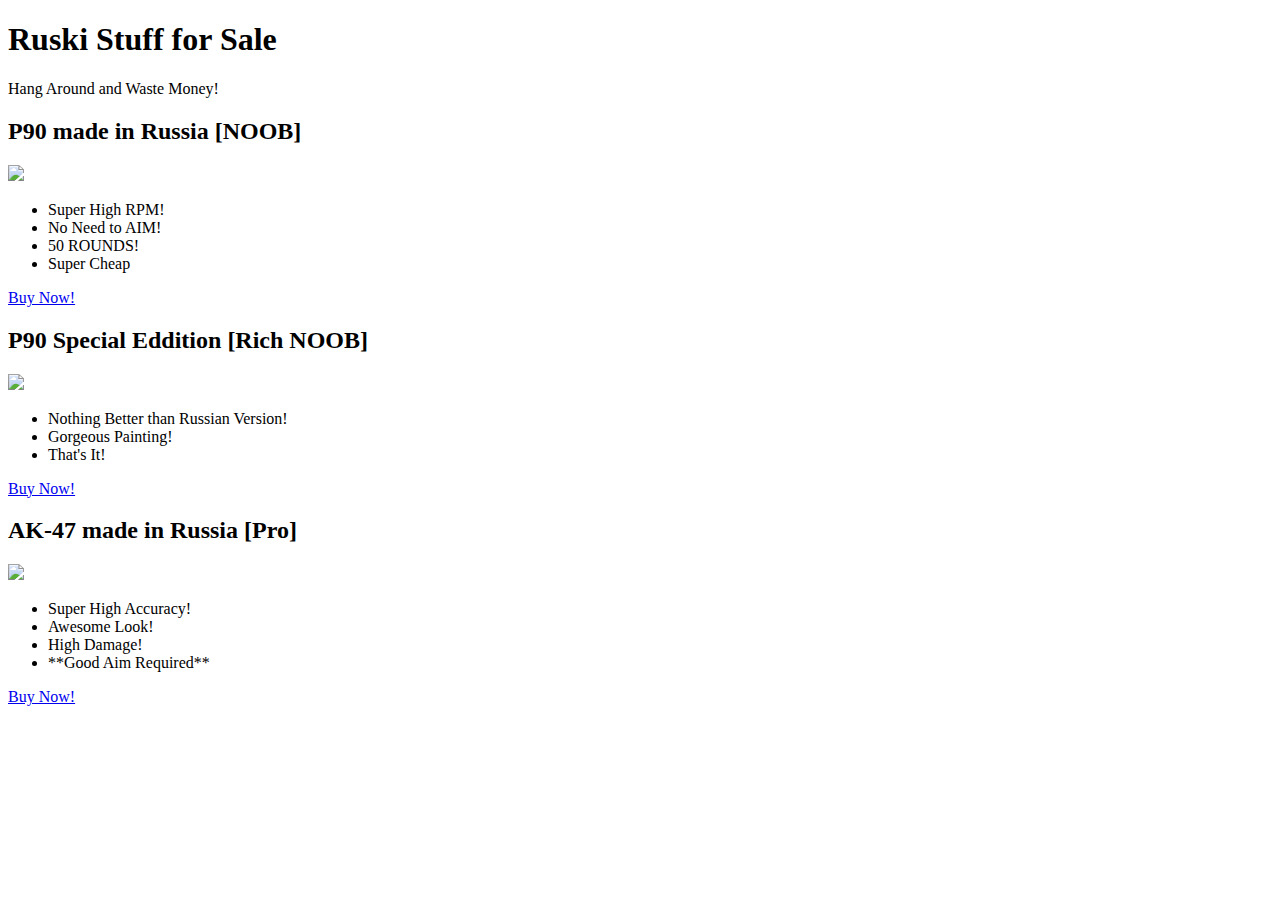
==== catalog.html @ c01d86b2 "started final project" ====
<!doctype html>
<html>
	<head>
		<title>Ruski Stuff for Sale</title>
		<meta charset="utf-8">
		<link rel="stylesheet" href="catalog.css" type="text/css">
	</head>
	<body>
		<header>
			<h1>Ruski Stuff for Sale</h1>
			<p>Hang Around and Waste Money!</p>
		</header>
		<main>
			<article>
				<h2>P90 made in Russia [NOOB]</h2>
				<img src="https://csgostash.com/img/skins/512x384/skin_423.png">
				<ul>
					<li>Super High RPM!</li>
					<li>No Need to AIM!</li>
					<li>50 ROUNDS!</li>
					<li>Super Cheap</li>
				</ul>
				<a href="http://cmis-hsteacher/~michael2643/placeholder.html" target="_blank">Buy Now!</a>
			</article>
			<article>
				<h2>P90 Special Eddition [Rich NOOB]</h2>
				<img src="https://csgostash.com/img/skins/512x384/skin_406.png">
				<ul>
					<li>Nothing Better than Russian Version!</li>
					<li>Gorgeous Painting!</li>
					<li>That's It!</li>
				</ul>
				<a href="http://cmis-hsteacher/~michael2643/placeholder.html" target="_blank">Buy Now!</a>
			</article>
			<article>
				<h2>AK-47 made in Russia [Pro]</h2>
				<img src="https://csgostash.com/img/skins/512x384/skin_421.png">
				<ul>
					<li>Super High Accuracy!</li>
					<li>Awesome Look!</li>
					<li>High Damage!</li>
					<li>**Good Aim Required**</li>
				</ul>
				<a href="http://cmis-hsteacher/~michael2643/placeholder.html" target="_blank">Buy Now!</a>
			</article>
		</main>
	</body>
</html>
---- catalog.css ----
html {
	background-color: #266
	margin-left: 100px;
	margin-right: 100px;
}
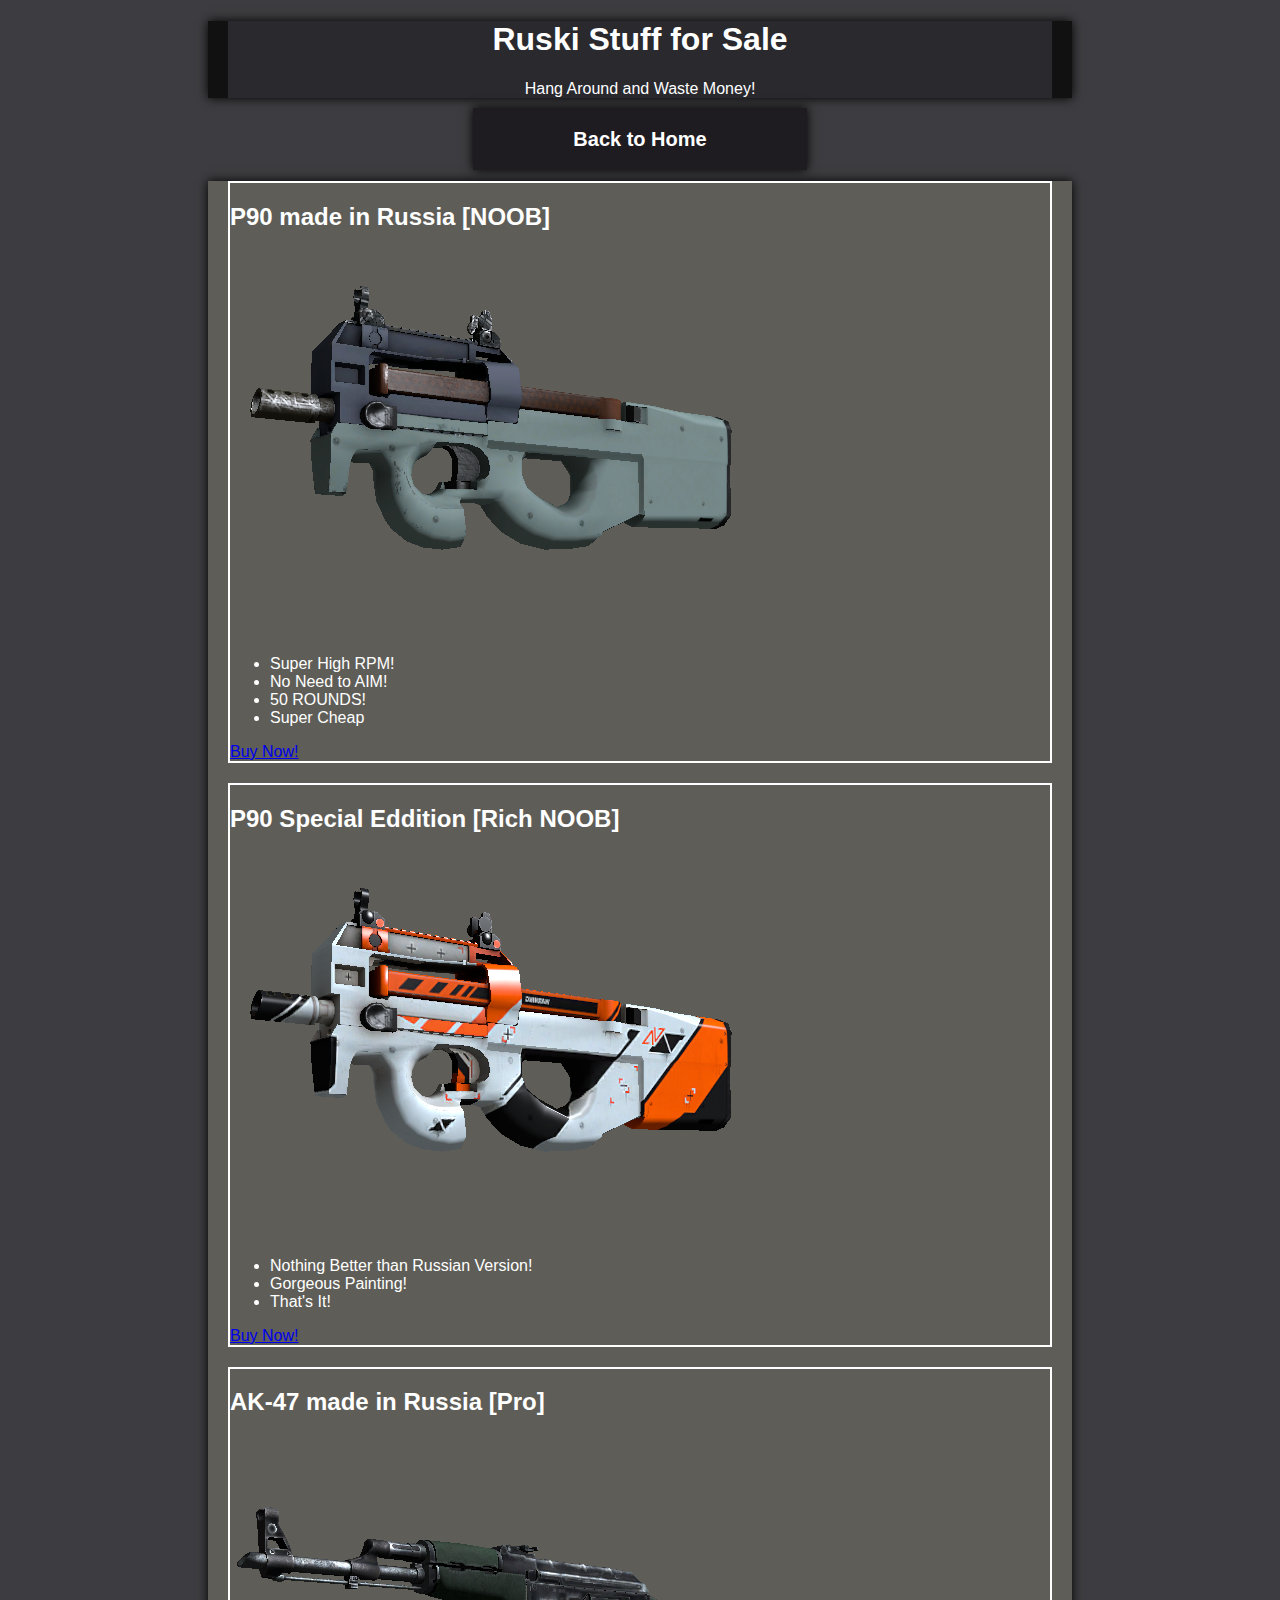
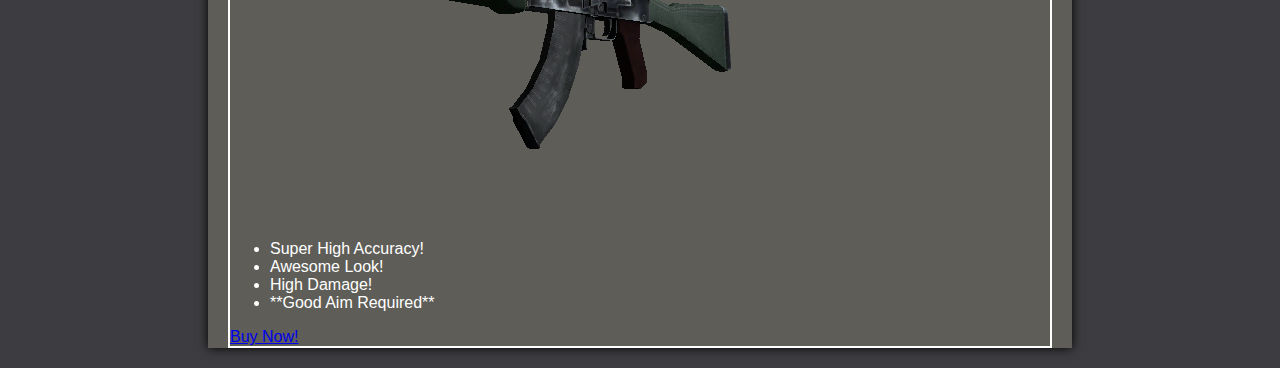
==== commit 0ece1243: "edited stuff" ====
--- a/catalog.html
+++ b/catalog.html
@@ -10,10 +10,13 @@
 			<h1>Ruski Stuff for Sale</h1>
 			<p>Hang Around and Waste Money!</p>
 		</header>
+		<nav>
+			<a href="http://cmis-hsteacher/~michael2643/index.html">Back to Home</a>
+		</nav>
 		<main>
 			<article>
 				<h2>P90 made in Russia [NOOB]</h2>
-				<img src="https://csgostash.com/img/skins/512x384/skin_423.png">
+				<img src="p90.png" alt="normal p90">
 				<ul>
 					<li>Super High RPM!</li>
 					<li>No Need to AIM!</li>
@@ -24,7 +27,7 @@
 			</article>
 			<article>
 				<h2>P90 Special Eddition [Rich NOOB]</h2>
-				<img src="https://csgostash.com/img/skins/512x384/skin_406.png">
+				<img src="p90_special.png" alt="special p90">
 				<ul>
 					<li>Nothing Better than Russian Version!</li>
 					<li>Gorgeous Painting!</li>
@@ -34,7 +37,7 @@
 			</article>
 			<article>
 				<h2>AK-47 made in Russia [Pro]</h2>
-				<img src="https://csgostash.com/img/skins/512x384/skin_421.png">
+				<img src="ak-47.png" alt="normal ak-47">
 				<ul>
 					<li>Super High Accuracy!</li>
 					<li>Awesome Look!</li>
--- a/catalog.css
+++ b/catalog.css
@@ -1,5 +1,43 @@
 html {
-	background-color: #266
-	margin-left: 100px;
-	margin-right: 100px;
+	background-color: #3D3D41;
+	margin-left: 200px;
+	margin-right: 200px;
+	font-family: arial;
+	color: white;
 }
+
+header {
+	background-color: #29292E;
+	border-left: 20px solid #111;
+	border-right: 20px solid #111;
+	color: white;
+	text-align: center;
+	box-shadow: 0px 0px 10px black;
+}
+
+nav {
+	margin-top: 30px;
+	margin-bottom: 30px;
+	text-align: center;
+}
+
+nav a:link, a:visited {
+	padding: 20px 100px;
+	background-color: #1E1C21;
+	color: white;
+	text-decoration: none;
+	font-weight: bold;
+	font-size: 20px;
+	box-shadow: 0px 0px 10px black;
+}
+
+main {
+	background-color: #5E5D57;
+	box-shadow: 0px 0px 10px black;
+}
+
+article {
+	border: 2px solid white;
+	margin: 20px;
+}
+	
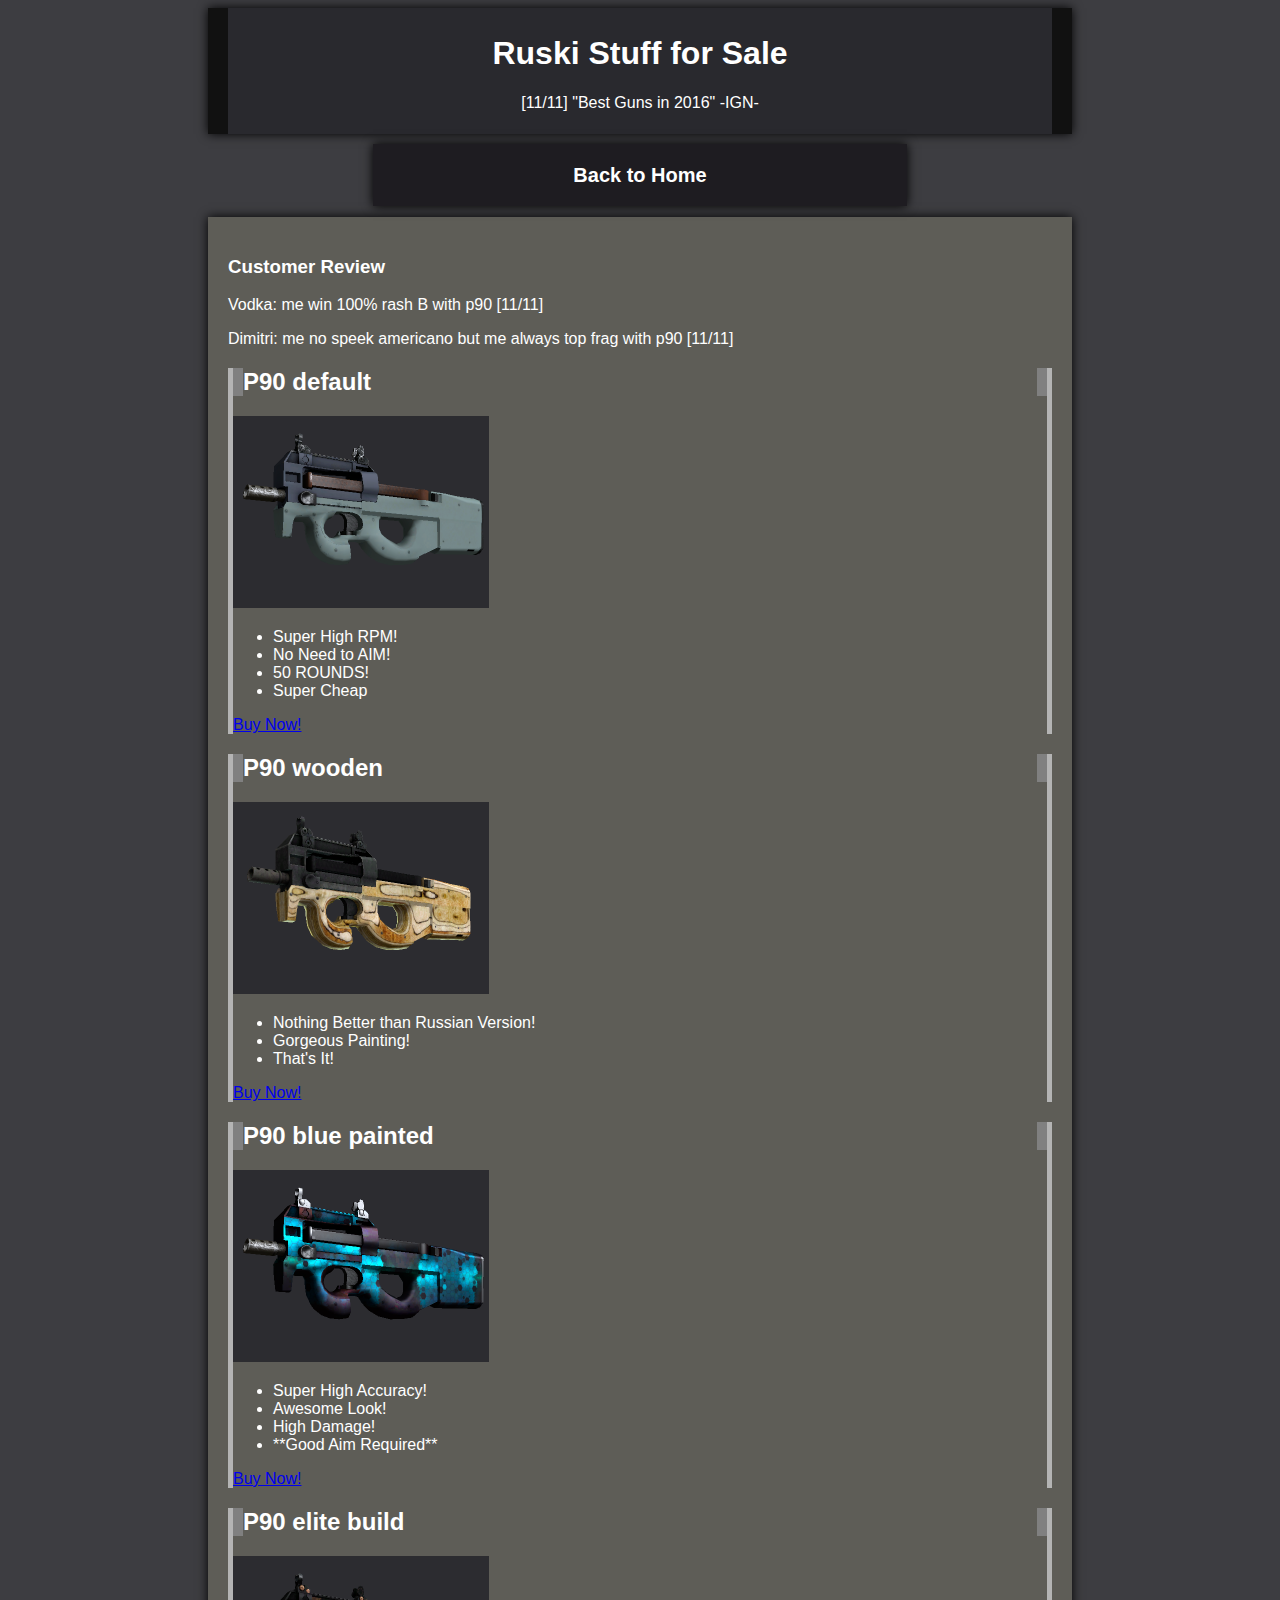
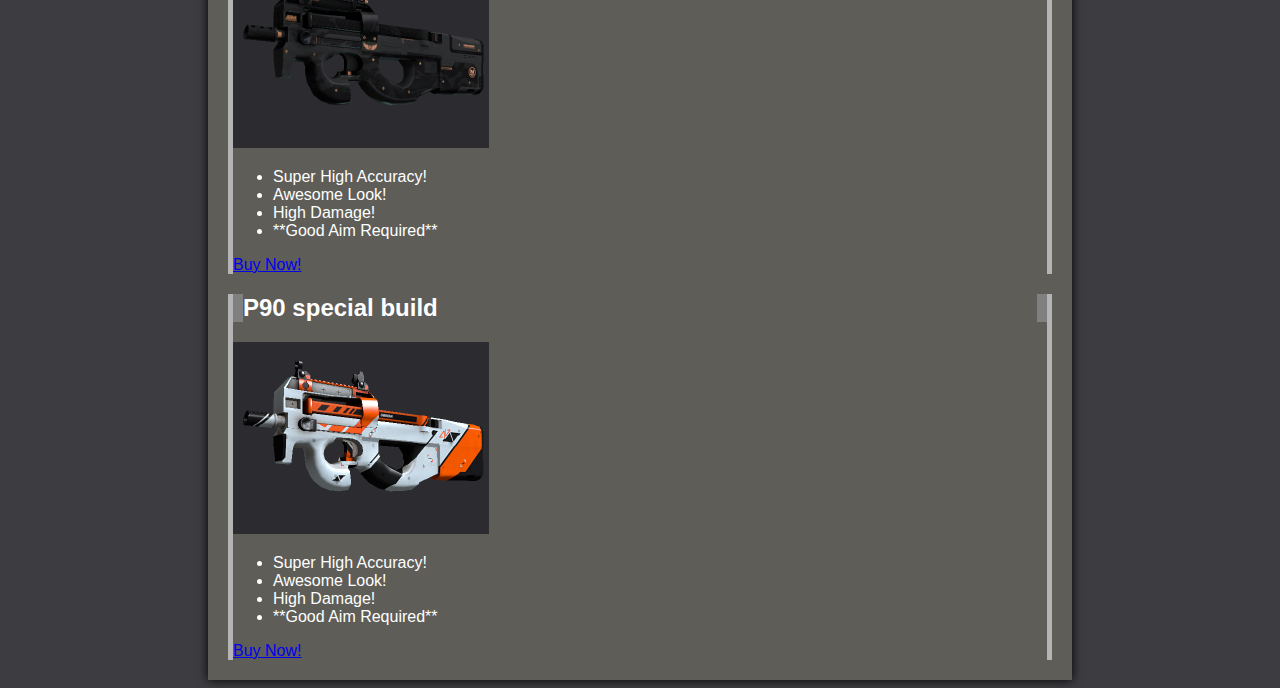
==== commit c33d0bf0: "edited stuff" ====
--- a/catalog.html
+++ b/catalog.html
@@ -8,14 +8,17 @@
 	<body>
 		<header>
 			<h1>Ruski Stuff for Sale</h1>
-			<p>Hang Around and Waste Money!</p>
+			<p>[11/11] "Best Guns in 2016" -IGN-</p>
 		</header>
 		<nav>
 			<a href="http://cmis-hsteacher/~michael2643/index.html">Back to Home</a>
 		</nav>
 		<main>
+			<h3>Customer Review</h3>
+			<p>Vodka: me win 100% rash B with p90 [11/11]</p>
+			<p>Dimitri: me no speek americano but me always top frag with p90 [11/11]</p>
 			<article>
-				<h2>P90 made in Russia [NOOB]</h2>
+				<h2>P90 default</h2>
 				<img src="p90.png" alt="normal p90">
 				<ul>
 					<li>Super High RPM!</li>
@@ -26,8 +29,8 @@
 				<a href="http://cmis-hsteacher/~michael2643/placeholder.html" target="_blank">Buy Now!</a>
 			</article>
 			<article>
-				<h2>P90 Special Eddition [Rich NOOB]</h2>
-				<img src="p90_special.png" alt="special p90">
+				<h2>P90 wooden</h2>
+				<img src="p90_wood.png" alt="wooden p90">
 				<ul>
 					<li>Nothing Better than Russian Version!</li>
 					<li>Gorgeous Painting!</li>
@@ -36,8 +39,30 @@
 				<a href="http://cmis-hsteacher/~michael2643/placeholder.html" target="_blank">Buy Now!</a>
 			</article>
 			<article>
-				<h2>AK-47 made in Russia [Pro]</h2>
-				<img src="ak-47.png" alt="normal ak-47">
+				<h2>P90 blue painted</h2>
+				<img src="p90_module.png" alt="blue p90">
+				<ul>
+					<li>Super High Accuracy!</li>
+					<li>Awesome Look!</li>
+					<li>High Damage!</li>
+					<li>**Good Aim Required**</li>
+				</ul>
+				<a href="http://cmis-hsteacher/~michael2643/placeholder.html" target="_blank">Buy Now!</a>
+			</article>
+			<article>
+				<h2>P90 elite build</h2>
+				<img src="p90_elite.png" alt="elite p90">
+				<ul>
+					<li>Super High Accuracy!</li>
+					<li>Awesome Look!</li>
+					<li>High Damage!</li>
+					<li>**Good Aim Required**</li>
+				</ul>
+				<a href="http://cmis-hsteacher/~michael2643/placeholder.html" target="_blank">Buy Now!</a>
+			</article>
+			<article>
+				<h2>P90 special build</h2>
+				<img src="p90_special.png" alt="special ak-47">
 				<ul>
 					<li>Super High Accuracy!</li>
 					<li>Awesome Look!</li>
--- a/catalog.css
+++ b/catalog.css
@@ -10,6 +10,8 @@
 	background-color: #29292E;
 	border-left: 20px solid #111;
 	border-right: 20px solid #111;
+	padding-top: 6px;
+	padding-bottom: 6px;
 	color: white;
 	text-align: center;
 	box-shadow: 0px 0px 10px black;
@@ -22,7 +24,7 @@
 }
 
 nav a:link, a:visited {
-	padding: 20px 100px;
+	padding: 20px 200px;
 	background-color: #1E1C21;
 	color: white;
 	text-decoration: none;
@@ -32,12 +34,24 @@
 }
 
 main {
+	padding: 20px;
 	background-color: #5E5D57;
 	box-shadow: 0px 0px 10px black;
 }
 
 article {
-	border: 2px solid white;
-	margin: 20px;
+	margin-top: 20px;
+	border-left: 5px solid rgb(180, 180, 180);
+	border-right: 5px solid rgb(180, 180, 180);
 }
-	
+
+article h2 {
+	border-left: 10px solid gray;
+	border-right: 10px solid gray;
+}
+
+article img {
+	background-color: #2C2C30;
+	height: 192px;
+	width: 256px;
+}
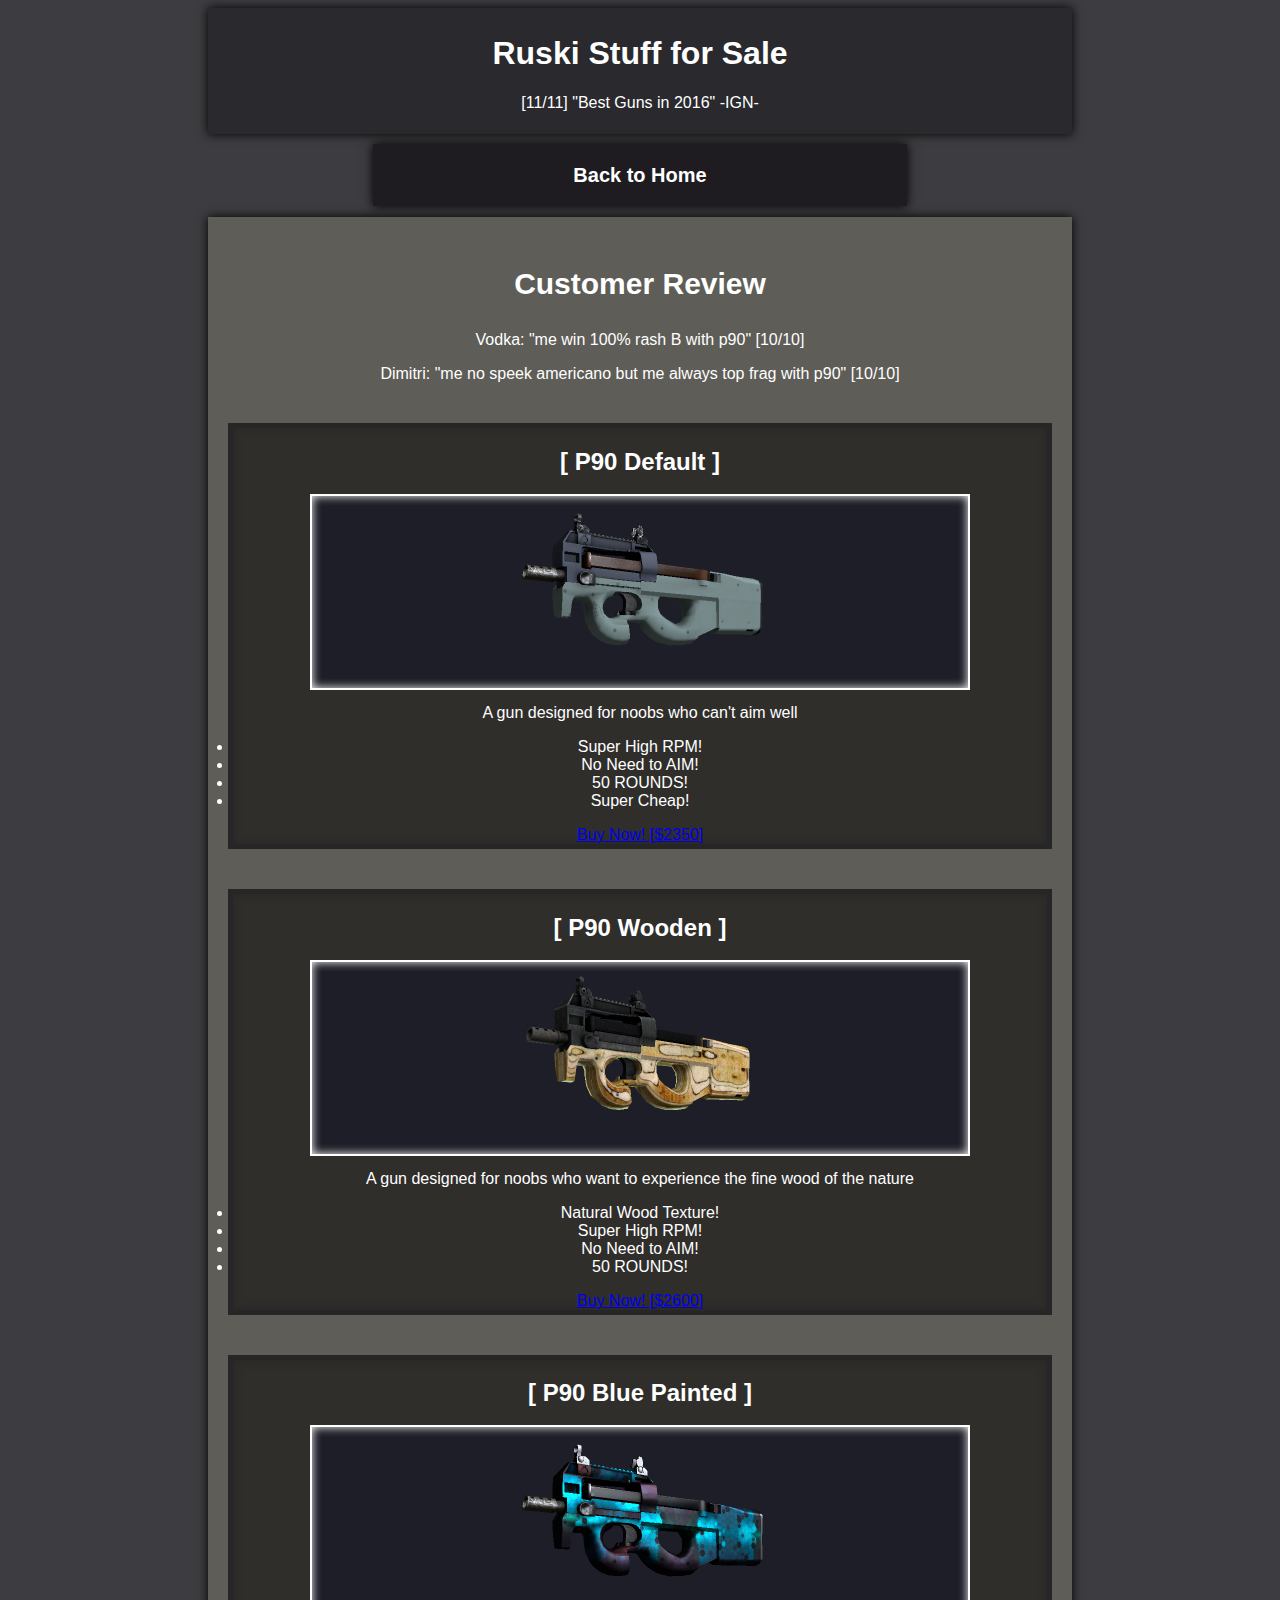
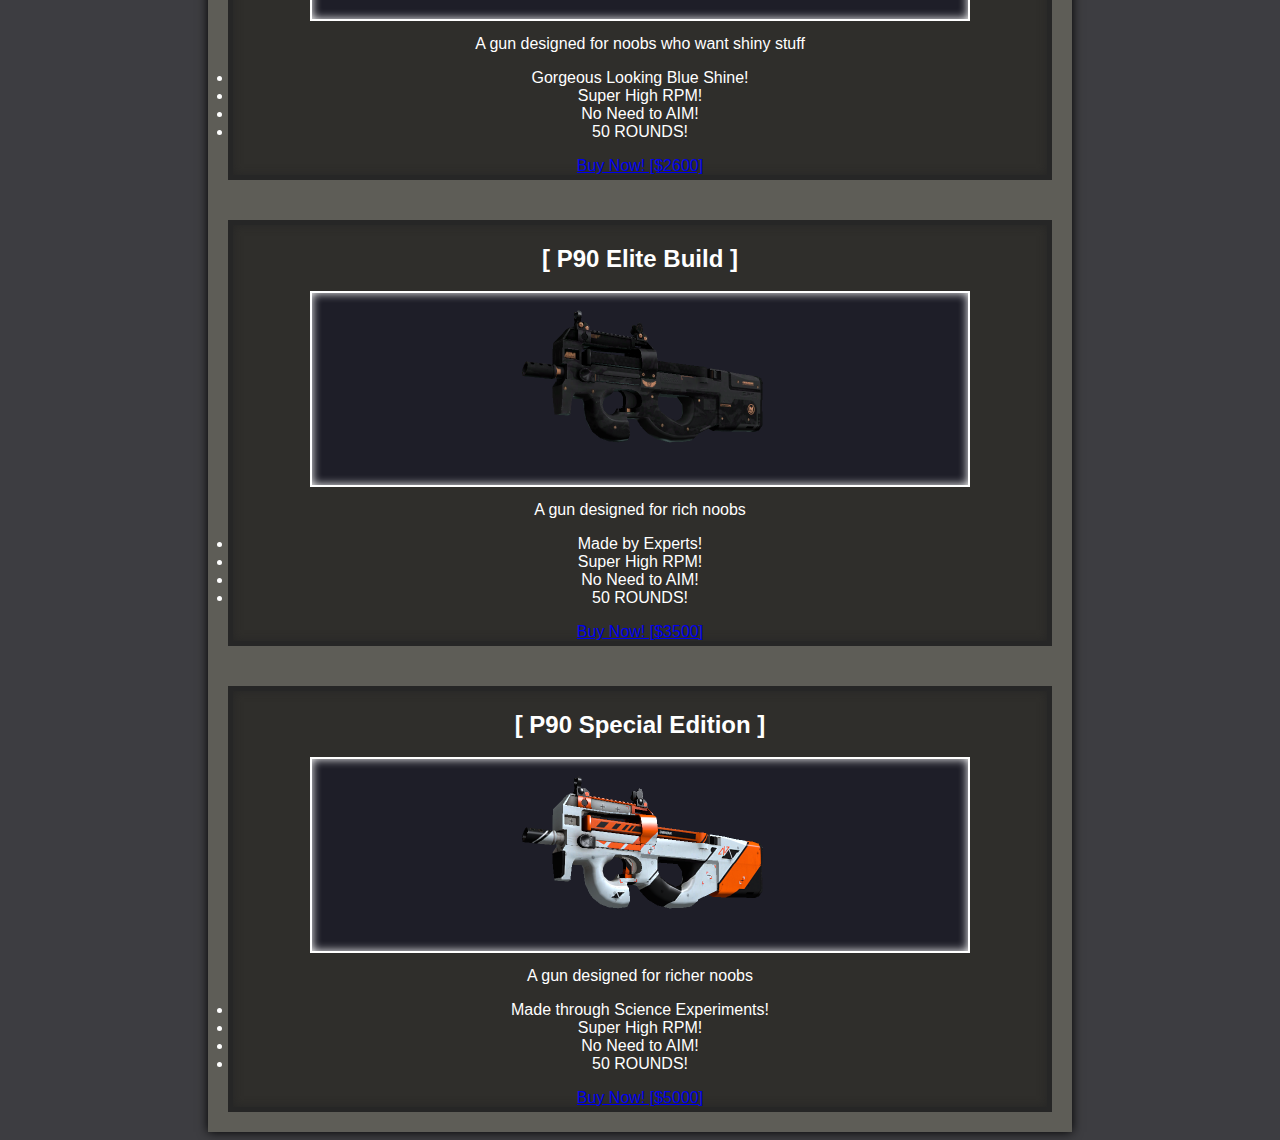
==== commit 7266214c: "updated stuff" ====
--- a/catalog.html
+++ b/catalog.html
@@ -15,61 +15,67 @@
 		</nav>
 		<main>
 			<h3>Customer Review</h3>
-			<p>Vodka: me win 100% rash B with p90 [11/11]</p>
-			<p>Dimitri: me no speek americano but me always top frag with p90 [11/11]</p>
+			<p>Vodka: "me win 100% rash B with p90" [10/10]</p>
+			<p>Dimitri: "me no speek americano but me always top frag with p90" [10/10]</p>
 			<article>
-				<h2>P90 default</h2>
+				<h2>[ P90 Default ]</h2>
 				<img src="p90.png" alt="normal p90">
-				<ul>
+				<p>A gun designed for noobs who can't aim well</p>
+				<dl>
 					<li>Super High RPM!</li>
 					<li>No Need to AIM!</li>
 					<li>50 ROUNDS!</li>
-					<li>Super Cheap</li>
-				</ul>
-				<a href="http://cmis-hsteacher/~michael2643/placeholder.html" target="_blank">Buy Now!</a>
+					<li>Super Cheap!</li>
+				</dl>
+				<a href="http://cmis-hsteacher/~michael2643/placeholder.html" target="_blank">Buy Now! [$2350]</a>
 			</article>
 			<article>
-				<h2>P90 wooden</h2>
+				<h2>[ P90 Wooden ]</h2>
 				<img src="p90_wood.png" alt="wooden p90">
-				<ul>
-					<li>Nothing Better than Russian Version!</li>
-					<li>Gorgeous Painting!</li>
-					<li>That's It!</li>
-				</ul>
-				<a href="http://cmis-hsteacher/~michael2643/placeholder.html" target="_blank">Buy Now!</a>
+				<p>A gun designed for noobs who want to experience the fine wood of the nature</p>
+				<dl>
+					<li>Natural Wood Texture!</li>
+					<li>Super High RPM!</li>
+					<li>No Need to AIM!</li>
+					<li>50 ROUNDS!</li>
+				</dl>
+				<a href="http://cmis-hsteacher/~michael2643/placeholder.html" target="_blank">Buy Now! [$2600]</a>
 			</article>
 			<article>
-				<h2>P90 blue painted</h2>
+				<h2>[ P90 Blue Painted ]</h2>
 				<img src="p90_module.png" alt="blue p90">
-				<ul>
-					<li>Super High Accuracy!</li>
-					<li>Awesome Look!</li>
-					<li>High Damage!</li>
-					<li>**Good Aim Required**</li>
-				</ul>
-				<a href="http://cmis-hsteacher/~michael2643/placeholder.html" target="_blank">Buy Now!</a>
+				<p>A gun designed for noobs who want shiny stuff</p>
+				<dl>
+					<li>Gorgeous Looking Blue Shine!</li>
+					<li>Super High RPM!</li>
+					<li>No Need to AIM!</li>
+					<li>50 ROUNDS!</li>
+				</dl>
+				<a href="http://cmis-hsteacher/~michael2643/placeholder.html" target="_blank">Buy Now! [$2600]</a>
 			</article>
 			<article>
-				<h2>P90 elite build</h2>
+				<h2>[ P90 Elite Build ]</h2>
 				<img src="p90_elite.png" alt="elite p90">
-				<ul>
-					<li>Super High Accuracy!</li>
-					<li>Awesome Look!</li>
-					<li>High Damage!</li>
-					<li>**Good Aim Required**</li>
-				</ul>
-				<a href="http://cmis-hsteacher/~michael2643/placeholder.html" target="_blank">Buy Now!</a>
+				<p>A gun designed for rich noobs</p>
+				<dl>
+					<li>Made by Experts!</li>
+					<li>Super High RPM!</li>
+					<li>No Need to AIM!</li>
+					<li>50 ROUNDS!</li>
+				</dl>
+				<a href="http://cmis-hsteacher/~michael2643/placeholder.html" target="_blank">Buy Now! [$3500]</a>
 			</article>
 			<article>
-				<h2>P90 special build</h2>
-				<img src="p90_special.png" alt="special ak-47">
-				<ul>
-					<li>Super High Accuracy!</li>
-					<li>Awesome Look!</li>
-					<li>High Damage!</li>
-					<li>**Good Aim Required**</li>
-				</ul>
-				<a href="http://cmis-hsteacher/~michael2643/placeholder.html" target="_blank">Buy Now!</a>
+				<h2>[ P90 Special Edition ]</h2>
+				<img src="p90_special.png" alt="special p90">
+				<p>A gun designed for richer noobs</p>
+				<dl>
+					<li>Made through Science Experiments!</li>
+					<li>Super High RPM!</li>
+					<li>No Need to AIM!</li>
+					<li>50 ROUNDS!</li>
+				</dl>
+				<a href="http://cmis-hsteacher/~michael2643/placeholder.html" target="_blank">Buy Now! [$5000]</a>
 			</article>
 		</main>
 	</body>
--- a/catalog.css
+++ b/catalog.css
@@ -8,8 +8,6 @@
 
 header {
 	background-color: #29292E;
-	border-left: 20px solid #111;
-	border-right: 20px solid #111;
 	padding-top: 6px;
 	padding-bottom: 6px;
 	color: white;
@@ -39,19 +37,33 @@
 	box-shadow: 0px 0px 10px black;
 }
 
-article {
-	margin-top: 20px;
-	border-left: 5px solid rgb(180, 180, 180);
-	border-right: 5px solid rgb(180, 180, 180);
+h3 {
+	font-size: 30px;
+	text-align: center;
 }
 
-article h2 {
-	border-left: 10px solid gray;
-	border-right: 10px solid gray;
+p{
+	text-align: center;
+}
+
+article {
+	text-align: center;
+	background-color: rgba(0, 0, 0, 0.5);
+	margin-top: 40px;
+	border: 5px solid #262626;
+	box-shadow: inset 0px 0px 10px #262626;
 }
 
 article img {
-	background-color: #2C2C30;
+	background-color: rgb(30, 30, 40);
+	box-shadow: inset 0px 0px 10px white;
 	height: 192px;
 	width: 256px;
+	display: block;
+	margin: auto;
+	padding-right: 200px;
+	padding-left: 200px;
+	padding-top: 0px;
+	padding-bottom: 0px;
+	outline: 2px solid white;
 }
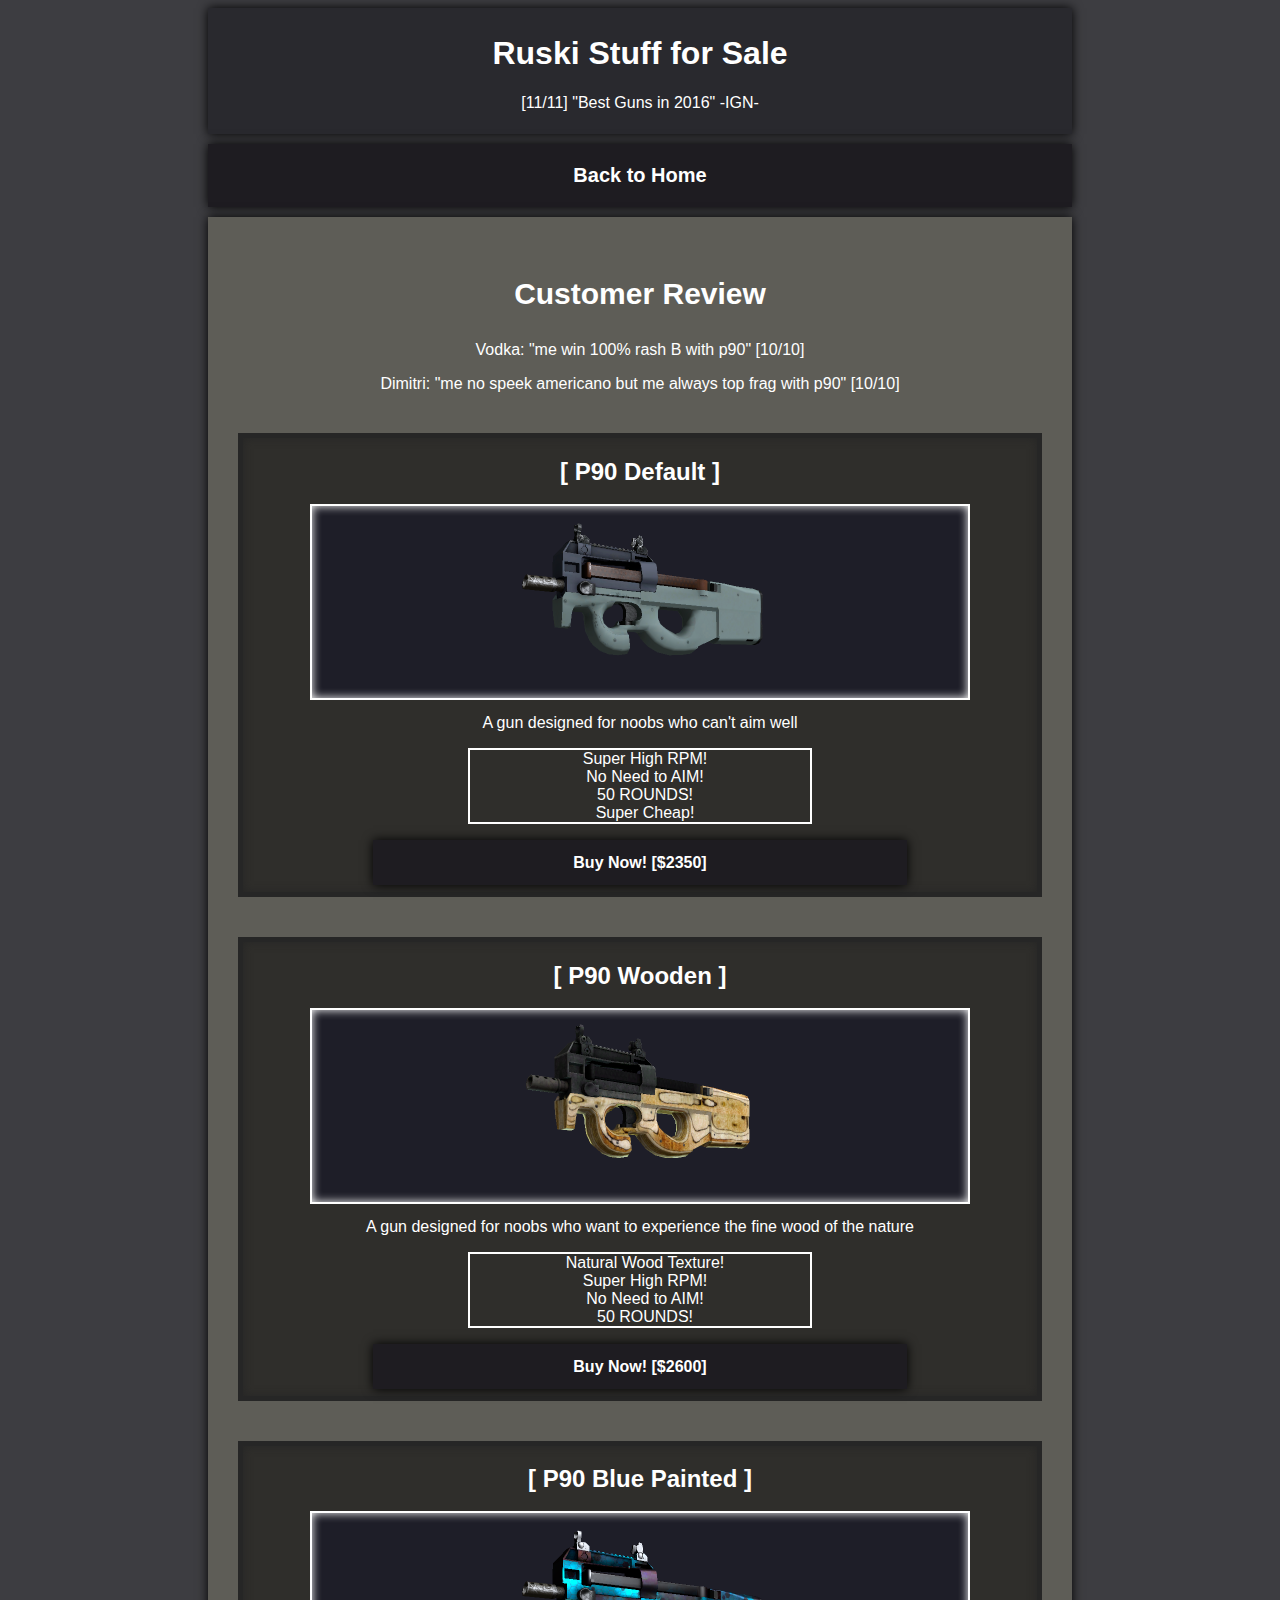
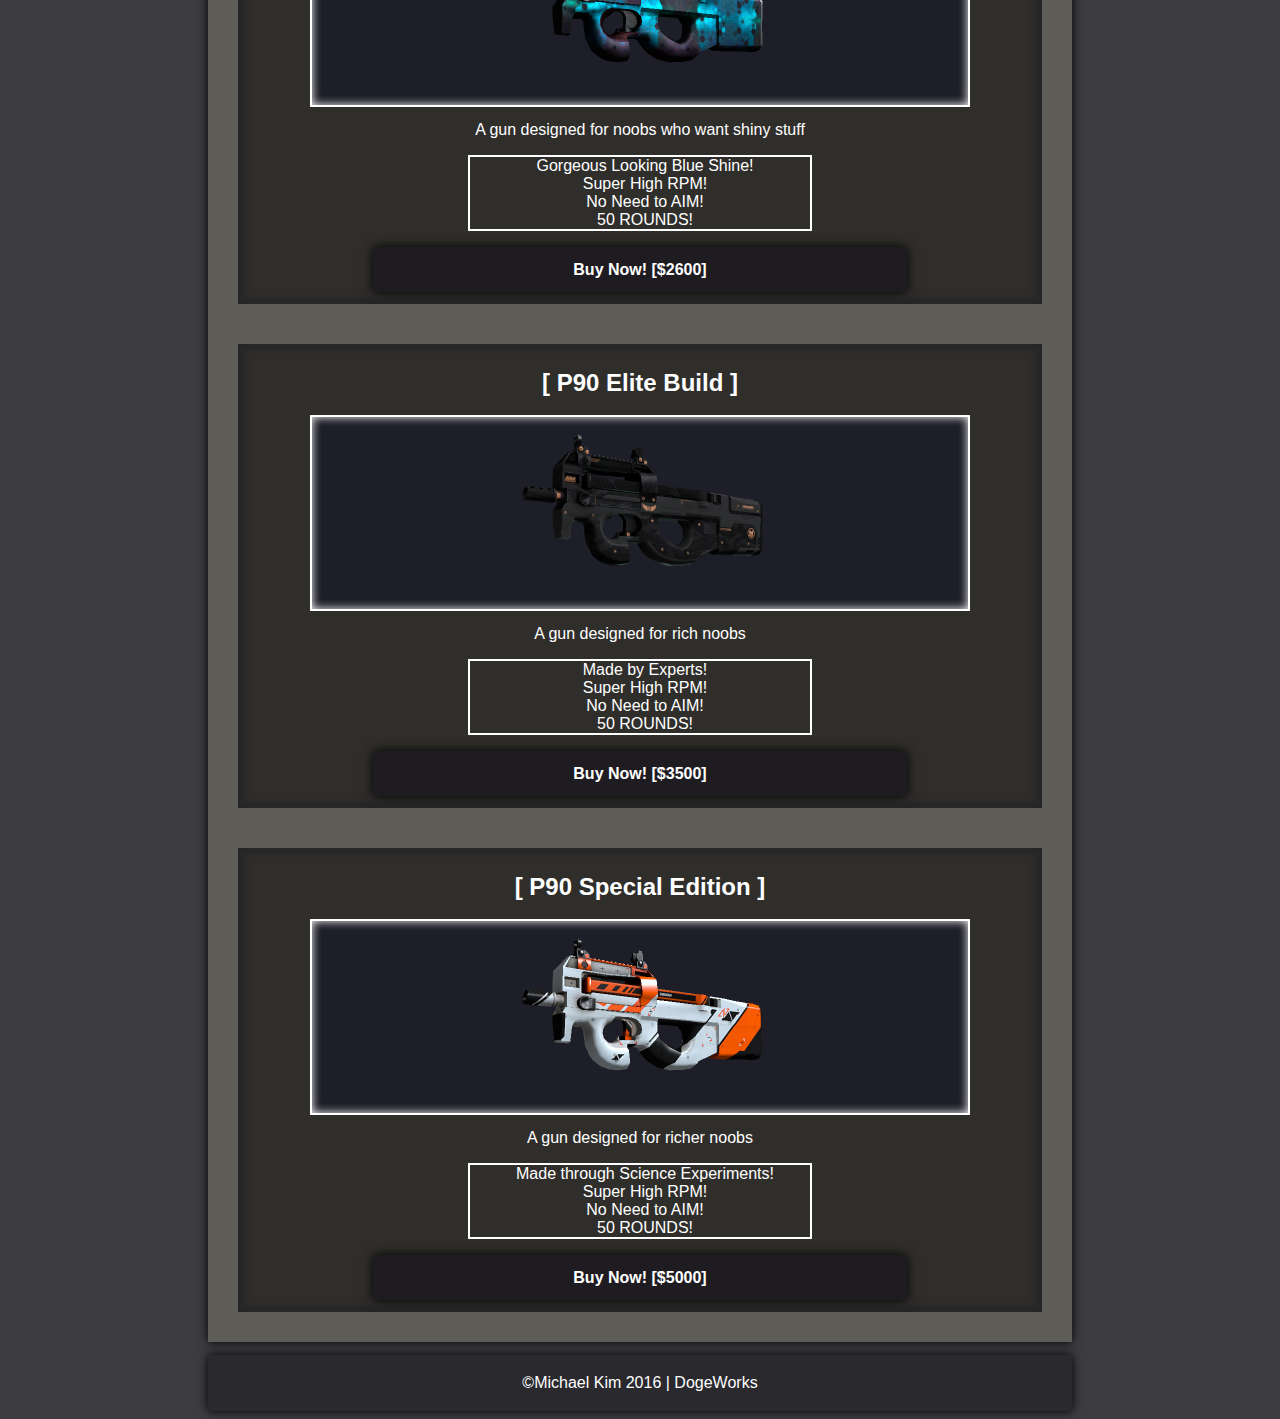
==== commit 5e299e3e: "finished final project" ====
--- a/catalog.html
+++ b/catalog.html
@@ -21,62 +21,65 @@
 				<h2>[ P90 Default ]</h2>
 				<img src="p90.png" alt="normal p90">
 				<p>A gun designed for noobs who can't aim well</p>
-				<dl>
-					<li>Super High RPM!</li>
-					<li>No Need to AIM!</li>
-					<li>50 ROUNDS!</li>
-					<li>Super Cheap!</li>
-				</dl>
-				<a href="http://cmis-hsteacher/~michael2643/placeholder.html" target="_blank">Buy Now! [$2350]</a>
+				<ul>
+					<li><span>Super High RPM!</span></li>
+					<li><span>No Need to AIM!</span></li>
+					<li><span>50 ROUNDS!</span></li>
+					<li><span>Super Cheap!</span></li>
+				</ul>
+				<div><a href="http://cmis-hsteacher/~michael2643/placeholder.html" target="_blank">Buy Now! [$2350]</a></div>
 			</article>
 			<article>
 				<h2>[ P90 Wooden ]</h2>
 				<img src="p90_wood.png" alt="wooden p90">
 				<p>A gun designed for noobs who want to experience the fine wood of the nature</p>
-				<dl>
-					<li>Natural Wood Texture!</li>
-					<li>Super High RPM!</li>
-					<li>No Need to AIM!</li>
-					<li>50 ROUNDS!</li>
-				</dl>
-				<a href="http://cmis-hsteacher/~michael2643/placeholder.html" target="_blank">Buy Now! [$2600]</a>
+				<ul>
+					<li><span>Natural Wood Texture!</span></li>
+					<li><span>Super High RPM!</span></li>
+					<li><span>No Need to AIM!</span></li>
+					<li><span>50 ROUNDS!</span></li>
+				</ul>
+				<div><a href="http://cmis-hsteacher/~michael2643/placeholder.html" target="_blank">Buy Now! [$2600]</a></div>
 			</article>
 			<article>
 				<h2>[ P90 Blue Painted ]</h2>
 				<img src="p90_module.png" alt="blue p90">
 				<p>A gun designed for noobs who want shiny stuff</p>
-				<dl>
-					<li>Gorgeous Looking Blue Shine!</li>
-					<li>Super High RPM!</li>
-					<li>No Need to AIM!</li>
-					<li>50 ROUNDS!</li>
-				</dl>
-				<a href="http://cmis-hsteacher/~michael2643/placeholder.html" target="_blank">Buy Now! [$2600]</a>
+				<ul>
+					<li><span>Gorgeous Looking Blue Shine!</span></li>
+					<li><span>Super High RPM!</span></li>
+					<li><span>No Need to AIM!</span></li>
+					<li><span>50 ROUNDS!</span></li>
+				</ul>
+				<div><a href="http://cmis-hsteacher/~michael2643/placeholder.html" target="_blank">Buy Now! [$2600]</a></div>
 			</article>
 			<article>
 				<h2>[ P90 Elite Build ]</h2>
 				<img src="p90_elite.png" alt="elite p90">
 				<p>A gun designed for rich noobs</p>
-				<dl>
-					<li>Made by Experts!</li>
-					<li>Super High RPM!</li>
-					<li>No Need to AIM!</li>
-					<li>50 ROUNDS!</li>
-				</dl>
-				<a href="http://cmis-hsteacher/~michael2643/placeholder.html" target="_blank">Buy Now! [$3500]</a>
+				<ul>
+					<li><span>Made by Experts!</span></li>
+					<li><span>Super High RPM!</span></li>
+					<li><span>No Need to AIM!</span></li>
+					<li><span>50 ROUNDS!</span></li>
+				</ul>
+				<div><a href="http://cmis-hsteacher/~michael2643/placeholder.html" target="_blank">Buy Now! [$3500]</a></div>
 			</article>
 			<article>
 				<h2>[ P90 Special Edition ]</h2>
 				<img src="p90_special.png" alt="special p90">
 				<p>A gun designed for richer noobs</p>
-				<dl>
-					<li>Made through Science Experiments!</li>
-					<li>Super High RPM!</li>
-					<li>No Need to AIM!</li>
-					<li>50 ROUNDS!</li>
-				</dl>
-				<a href="http://cmis-hsteacher/~michael2643/placeholder.html" target="_blank">Buy Now! [$5000]</a>
+				<ul>
+					<li><span>Made through Science Experiments!</span></li>
+					<li><span>Super High RPM!</span></li>
+					<li><span>No Need to AIM!</span></li>
+					<li><span>50 ROUNDS!</span></li>
+				</ul>
+				<div><a href="http://cmis-hsteacher/~michael2643/placeholder.html" target="_blank">Buy Now! [$5000]</a></div>
 			</article>
 		</main>
+		<footer>
+			<p>©Michael Kim 2016 | DogeWorks</p>
+		</footer>
 	</body>
 </html>
--- a/catalog.css
+++ b/catalog.css
@@ -16,23 +16,25 @@
 }
 
 nav {
-	margin-top: 30px;
-	margin-bottom: 30px;
+	margin-top: 10px;
+	margin-bottom: 10px;
 	text-align: center;
+	background-color: #1E1C21;
+	padding-top: 20px;
+	padding-bottom: 20px;
+	box-shadow: 0px 0px 10px black;
 }
 
 nav a:link, a:visited {
 	padding: 20px 200px;
-	background-color: #1E1C21;
 	color: white;
 	text-decoration: none;
 	font-weight: bold;
 	font-size: 20px;
-	box-shadow: 0px 0px 10px black;
 }
 
 main {
-	padding: 20px;
+	padding: 30px;
 	background-color: #5E5D57;
 	box-shadow: 0px 0px 10px black;
 }
@@ -47,11 +49,28 @@
 }
 
 article {
-	text-align: center;
 	background-color: rgba(0, 0, 0, 0.5);
 	margin-top: 40px;
 	border: 5px solid #262626;
 	box-shadow: inset 0px 0px 10px #262626;
+}
+
+article h2 {
+	text-align: center;
+}
+
+article ul{
+	text-align: center;
+	list-style-type: none;
+	border: 2px solid white;
+	width: 300px;
+	display: block;
+	margin: auto;
+}
+
+li span{
+	position: relative;
+	left: -15px;
 }
 
 article img {
@@ -67,3 +86,29 @@
 	padding-bottom: 0px;
 	outline: 2px solid white;
 }
+
+article a:link, a:visited {
+	padding: 14px 200px;
+	background-color: #1E1C21;
+	color: white;
+	text-decoration: none;
+	font-weight: bold;
+	font-size: 16px;
+	box-shadow: 0px 0px 10px black;
+}
+
+article div {
+	margin-top: 30px;
+	margin-bottom: 20px;
+	text-align: center;
+	}
+
+footer {
+	background-color: #29292E;
+	margin-top: 13px;
+	padding-top: 3px;
+	padding-bottom: 3px;
+	color: white;
+	text-align: center;
+	box-shadow: 0px 0px 10px black;
+}
